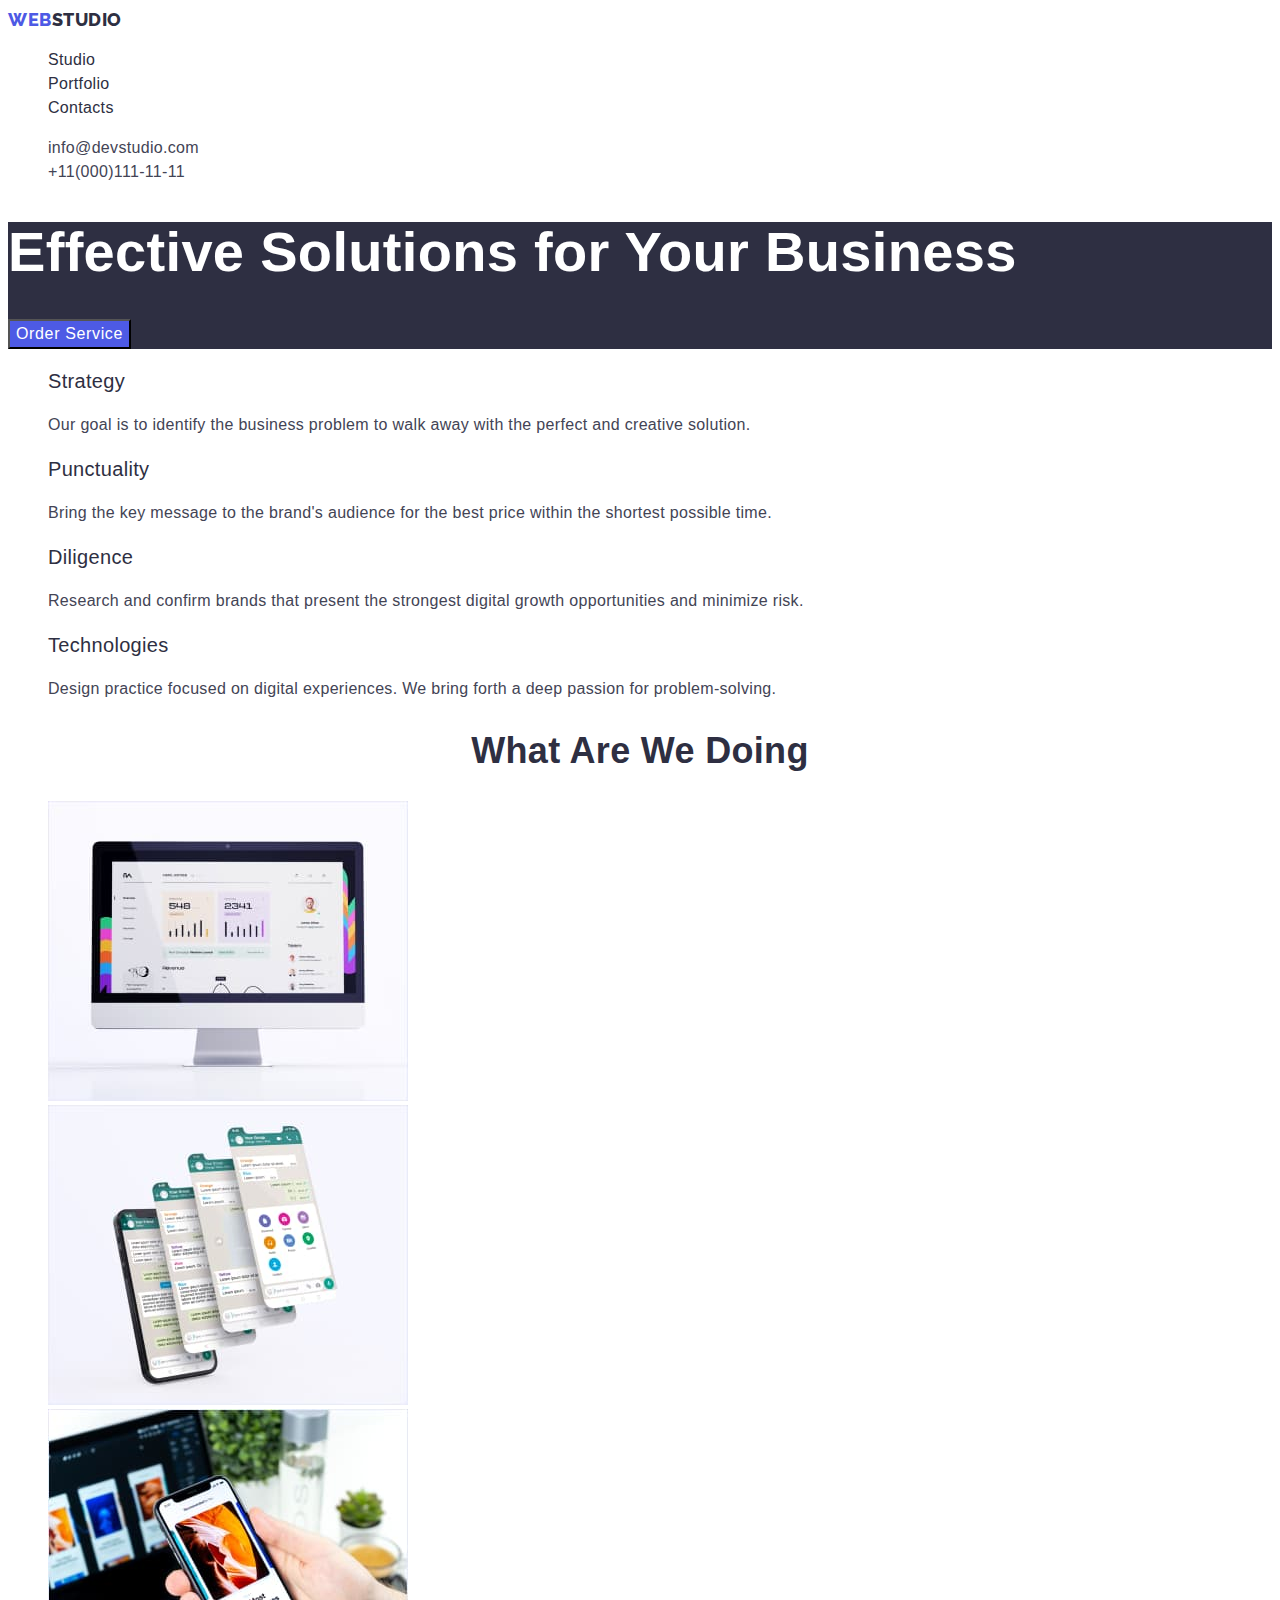
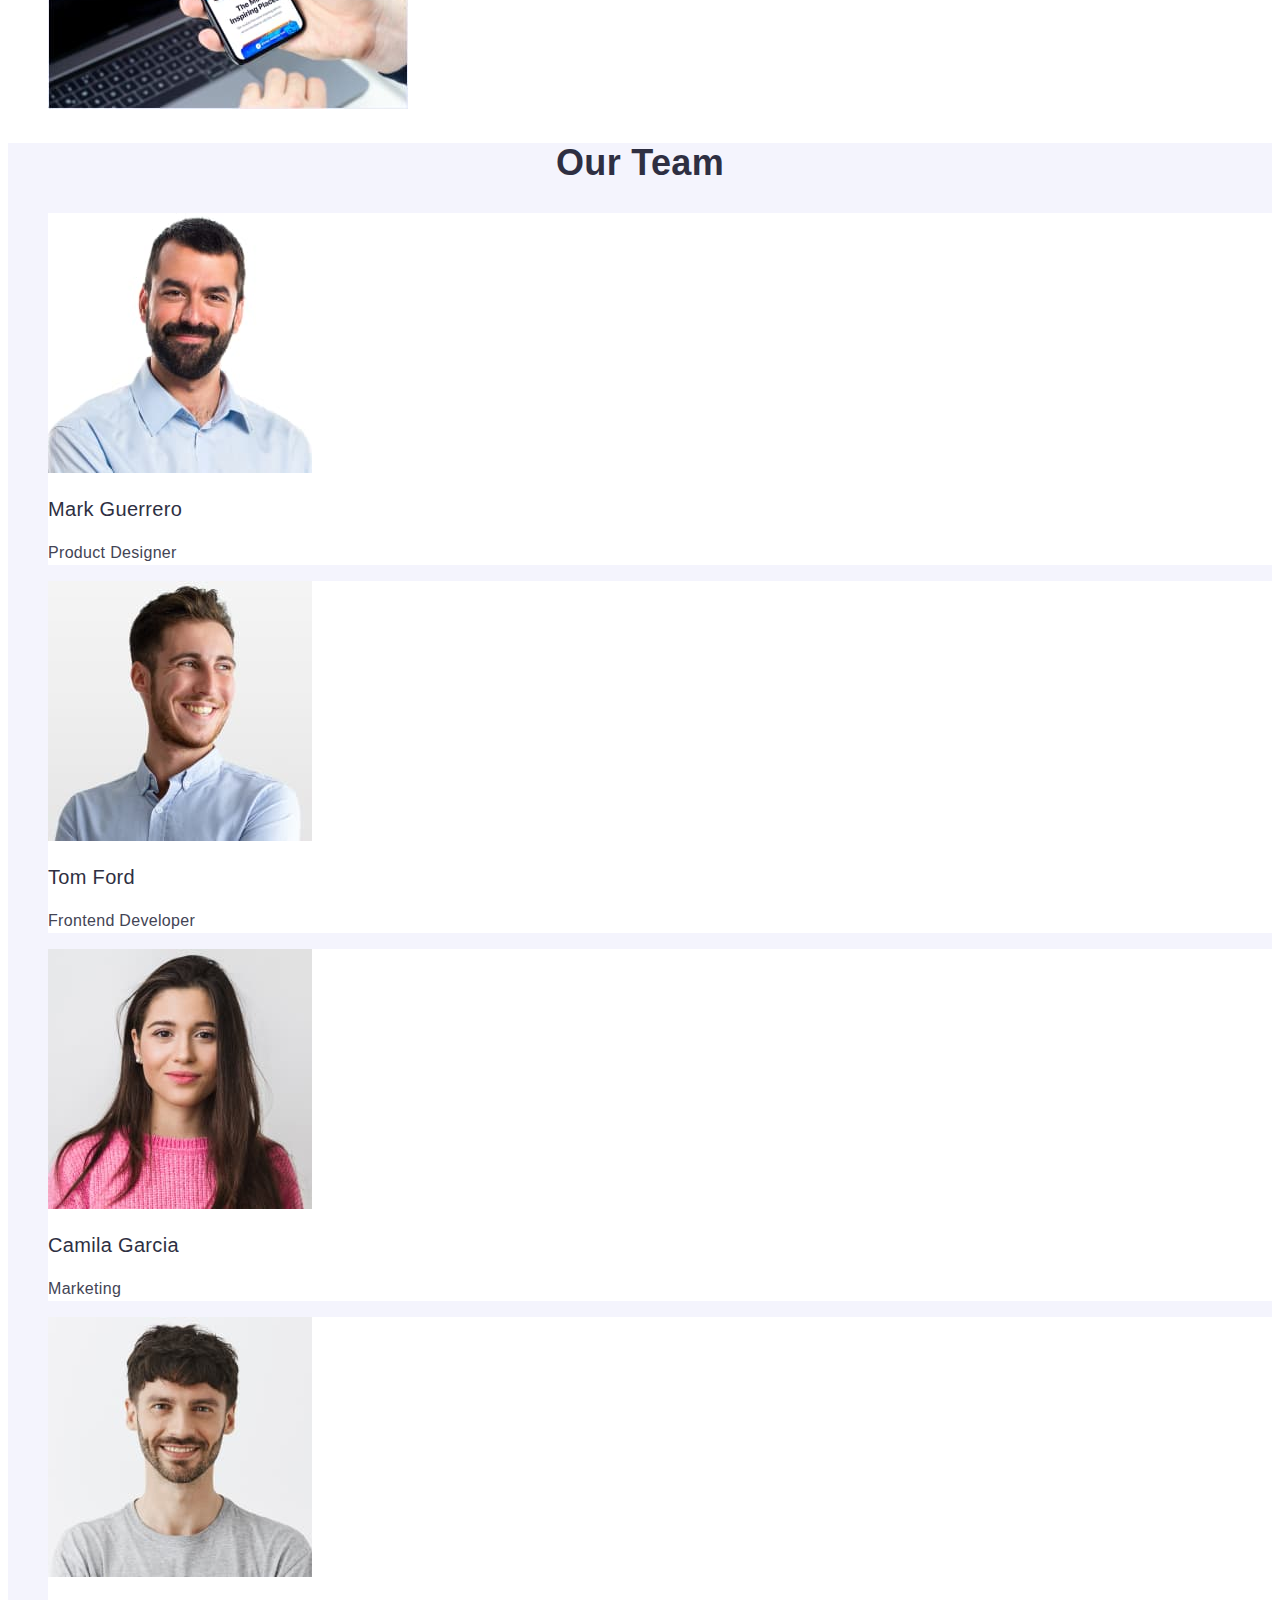
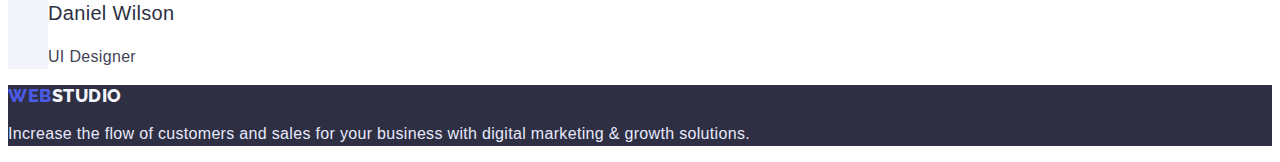
==== index.html @ e01574a3 "Initial commit" ====
<!DOCTYPE html>
<html lang="en">
  <head>
    <meta charset="UTF-8" />
    <meta http-equiv="X-UA-Compatible" content="IE=edge" />
    <meta name="viewport" content="width=device-width, initial-scale=1.0" />
    <title>Webstudio</title>
    <!-- Fonts -->
    <link rel="preconnect" href="https://fonts.googleapis.com" />
    <link rel="preconnect" href="https://fonts.gstatic.com" crossorigin />
    <link
      href="https://fonts.googleapis.com/css2?family=Raleway:wght@800&family=Roboto:wght@400;500;700;900&display=swap"
      rel="stylesheet"
    />
    <!-- Custom styles -->
    <link rel="stylesheet" href="./css/styles.css" />
  </head>
  <body>
    <!-- Header section! -->
    <header class="header">
      <a class="link header-logo" href="./index.html">
        <span class="logo-cl">Web</span>studio</a
      >

      <nav class="header-nav">
        <ul class="header-list list-style">
          <li class="header-item">
            <a class="header-link link" href="./index.html">Studio</a>
          </li>
          <li class="header-item">
            <a class="header-link link" href="./portfolio.html">Portfolio</a>
          </li>
          <li class="header-item">
            <a class="header-link link" href="#">Contacts</a>
          </li>
        </ul>
      </nav>
      <address>
        <ul class="list-style">
          <li>
            <a class="header-contact link" href="mailto:info@devstudio.com"
              >info@devstudio.com</a
            >
          </li>
          <li>
            <a class="header-contact link" href="tel:+110001111111"
              >+11(000)111-11-11</a
            >
          </li>
        </ul>
      </address>
    </header>

    <main>
      <!-- Hero section -->
      <section class="hero-section">
        <h1 class="hero-title">Effective Solutions for Your Business</h1>
        <button class="hero-btn-txt" type="button">Order Service</button>
      </section>

      <!-- Feature section2 -->
      <section class="features-section">
        <h2 class="visually-hidden">Our feature</h2>
        <ul class="list-style">
          <li>
            <h3 class="features-title">Strategy</h3>
            <p class="features-txt">
              Our goal is to identify the business problem to walk away with the
              perfect and creative solution.
            </p>
          </li>
          <li>
            <h3 class="features-title">Punctuality</h3>
            <p class="features-txt">
              Bring the key message to the brand's audience for the best price
              within the shortest possible time.
            </p>
          </li>
          <li>
            <h3 class="features-title">Diligence</h3>
            <p class="features-txt">
              Research and confirm brands that present the strongest digital
              growth opportunities and minimize risk.
            </p>
          </li>
          <li>
            <h3 class="features-title">Technologies</h3>
            <p class="features-txt">
              Design practice focused on digital experiences. We bring forth a
              deep passion for problem-solving.
            </p>
          </li>
        </ul>
      </section>

      <!-- Image section3 -->
      <section class="image-section">
        <h2 class="image-title">What Are We Doing</h2>
        <ul class="list-style">
          <li>
            <img
              src="./images/img-section/monitor-1.jpg"
              alt="monitor"
              width="360"
              height="300"
            />
          </li>
          <li>
            <img
              src="./images/img-section/phone-2.jpg"
              alt="phone"
              width="360"
              height="300"
            />
          </li>
          <li>
            <img
              src="./images/img-section/hand-with-phone-3.jpg"
              alt="hand with phone"
              width="360"
              height="300"
            />
          </li>
        </ul>
      </section>

      <!-- Avatar-section4 -->
      <section class="avatar-section">
        <h2 class="avatar-title">Our Team</h2>
        <ul class="list-style">
          <li class="avatar-content">
            <img
              src="./images/team-section/mark-4.jpg"
              alt="Foto Mark"
              width="264"
              height="260"
            />
            <h3 class="avatar-user">Mark Guerrero</h3>
            <p class="avatar-txt">Product Designer</p>
          </li>
          <li class="avatar-content">
            <img
              src="./images/team-section/tom-5.jpg"
              alt="Foto Tom"
              width="264"
              height="260"
            />
            <h3 class="avatar-user">Tom Ford</h3>
            <p class="avatar-txt">Frontend Developer</p>
          </li>
          <li class="avatar-content">
            <img
              src="./images/team-section/camila-6.jpg"
              alt="Foto Camila"
              width="264"
              height="260"
            />
            <h3 class="avatar-user">Camila Garcia</h3>
            <p class="avatar-txt">Marketing</p>
          </li>
          <li class="avatar-content">
            <img
              src="./images/team-section/daniel-7.jpg"
              alt="Foto Daniel"
              width="264"
              height="260"
            />
            <h3 class="avatar-user">Daniel Wilson</h3>
            <p class="avatar-txt">UI Designer</p>
          </li>
        </ul>
      </section>
    </main>

    <!-- footer sectoin -->
    <footer class="footer">
      <a class="link footer-logo" href="./index.html">
        <span class="logo-cl">Web</span>studio</a
      >
      <p class="footer-desc">
        Increase the flow of customers and sales for your business with digital
        marketing & growth solutions.
      </p>
    </footer>
  </body>
</html>
---- css/styles.css ----
:root {
  /* Fonts */
  --primary-fonts: Roboto, sans-serif;
  --secondary-fonts: Raleway, sans-serif;

  /* Text colors */
  --primary-txt-navy-blue: #2e2f42;
  --secondary-txt-slate: #434455;
  --accent-txt-iris: #4d5ae5;
  --liht-txt-fff: #ffffff;

  /* BG colors */
  --primary-bg-navy-blue: #2e2f42;
  --color-cornflower: #e7e9fc;
  --color-cloud: #f4f4fd;

  /* Others */
  --color-iris: #4d5ae5;
  --color-ocean: #404bbf;
  --color-green: #31d0aa;
  --color-light-slate: #8e8f99;
  --color-navy-blue-modal: #2e2f42;
  --color-grey: #2e2f42;
}

/**
  |============================
  | ======COMPONENTS========
  |============================
*/

body {
  font-family: --primary-fonts, sans-serif;
  letter-spacing: 0.02em;
  color: var(--secondary-txt-slate);
}

.visually-hidden {
  position: absolute;
  width: 1px;
  height: 1px;
  margin: -1px;
  border: 0;
  padding: 0;

  white-space: nowrap;
  clip-path: inset(100%);
  clip: rect(0 0 0 0);
  overflow: hidden;
}

.title-box {
  font-weight: 500;
  font-size: 20px;
  line-height: calc(24 / 20);
  color: var(--primary-txt-navy-blue);
}

/* ===========Reset stules=============== */

.link {
  text-decoration: none;
}

.list-style {
  list-style-type: none;
}

line-height: calc(24 / 16);

/**
  |============================
  | Header styles
  |============================
*/

.header {
}

.header-logo {
  font-family: var(--secondary-fonts);
  font-weight: 800;
  font-size: 18px;
  line-height: calc(24 / 18);
  letter-spacing: 0.03em;
  text-transform: uppercase;
  color: var(--primary-txt-navy-blue);
}

.logo-cl {
  color: var(--accent-txt-iris);
}

.header-nav {
}

.header-list {
}

.header-item {
}

.header-link {
  font-weight: 500;
  line-height: calc(24 / 16);
  color: var(--primary-txt-navy-blue);
}

.header-link:hover,
.header-link:focus,
.header-contact:hover,
.header-contact:focus {
  color: var(--accent-txt-iris);
}

.header-contact {
  font-style: normal;
  line-height: calc(24 / 16);
  color: var(--secondary-txt-slate);
}

/**
  |============================
  | Hero section
  |============================
*/

.hero-section {
  background-color: var(--primary-bg-navy-blue);
}

.hero-title {
  font-size: 56px;
  line-height: calc(60 / 56);
  color: var(--liht-txt-fff);
}

.hero-btn-txt {
  font-family: inherit;
  font-weight: 500;
  font-size: 16px;
  line-height: calc(24 / 16);
  letter-spacing: 0.04em;
  color: var(--liht-txt-fff);

  background-color: var(--color-iris);

  cursor: pointer;
}

.hero-btn-txt:hover,
.hero-btn-txt:focus,
.hero-btn-txt:active {
  background-color: var(--color-ocean);
}

/**
  |============================
  | Feature section
  |============================
*/

.features-section {
}

.features-title {
  font-weight: 500;
  font-size: 20px;
  line-height: calc(24 / 20);
  color: var(--primary-txt-navy-blue);
}

.features-txt {
  line-height: calc(24 / 16);
}

/**
  |============================
  | Image section
  |============================
*/

.image-section {
}

.image-title,
.avatar-title {
  font-size: 36px;
  line-height: calc(40 / 36);
  text-align: center;
  text-transform: capitalize;
  color: var(--primary-txt-navy-blue);
}

/**
  |============================
  | Avatar-section
  |============================
*/

.avatar-section {
  background-color: var(--color-cloud);
}

.avatar-content {
  background-color: #ffffff;
}

.avatar-user {
  font-weight: 500;
  font-size: 20px;
  line-height: calc(24 / 20);
  color: var(--primary-txt-navy-blue);
}

.avatar-txt {
  line-height: calc(24 / 16);
}

/**
  |============================
  | Footer section
  |============================
*/

.footer {
  background-color: var(--primary-bg-navy-blue);
}

.footer-logo {
  font-family: var(--secondary-fonts);
  font-weight: 800;
  font-size: 18px;
  line-height: calc(21 / 18);
  letter-spacing: 0.03em;
  text-transform: uppercase;
  color: var(--color-cloud);
}

.footer-desc {
  line-height: calc(24 / 16);
  color: var(--color-cornflower);
}

/**
  |============================
  | !!! PORTFOLIO !!!
  |============================
*/

.picture-bcg {
  background-color: var(--liht-txt-fff);
}

.list-btn {
  font-weight: 500;
  font-size: 16px;
  line-height: calc(24 / 16);
  text-align: center;
  letter-spacing: 0.04em;
  color: var(--color-iris);

  border: 1px solid #e7e9fc;
  border-radius: 4px;

  background-color: var(--color-cloud);
  cursor: pointer;
}

.list-btn:hover,
.list-btn:focus {
  color: var(--liht-txt-fff);
  background-color: var(--color-ocean);
}

.picture-txt {
  line-height: calc(24 / 16);
}
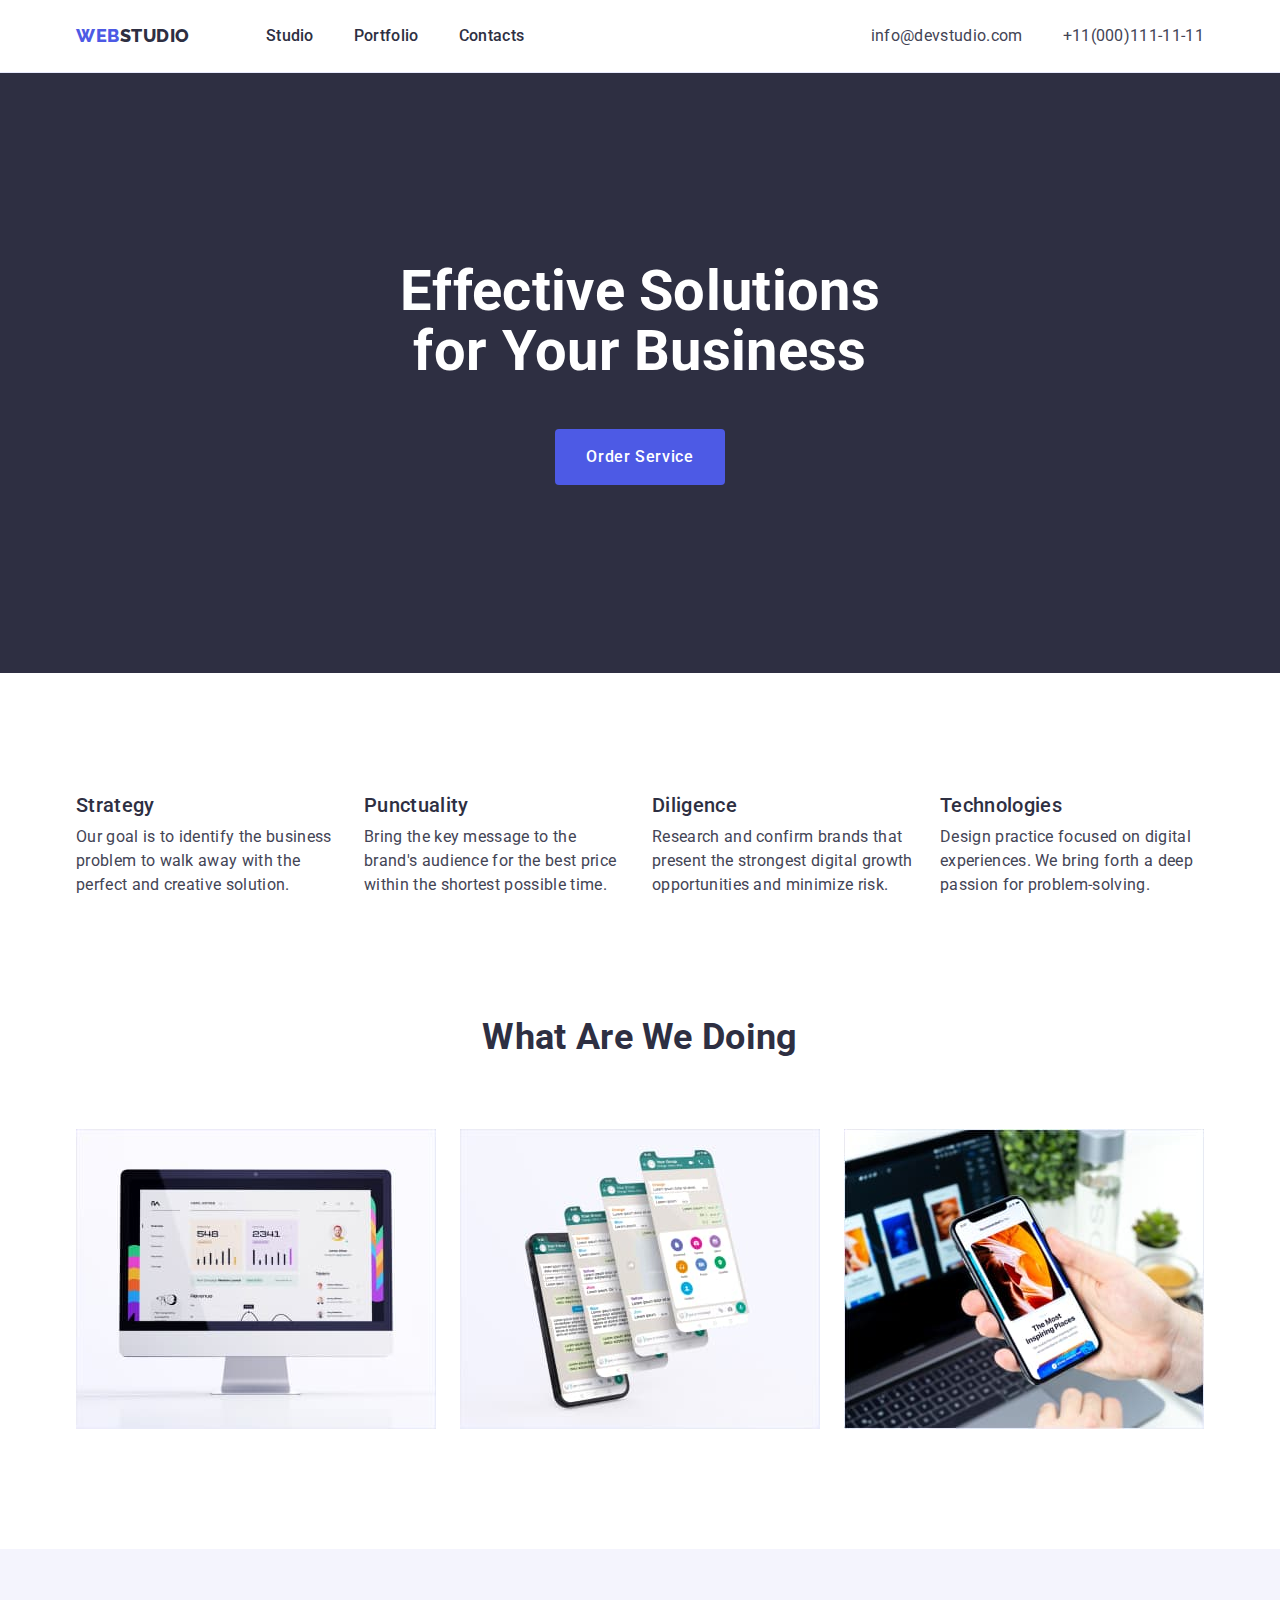
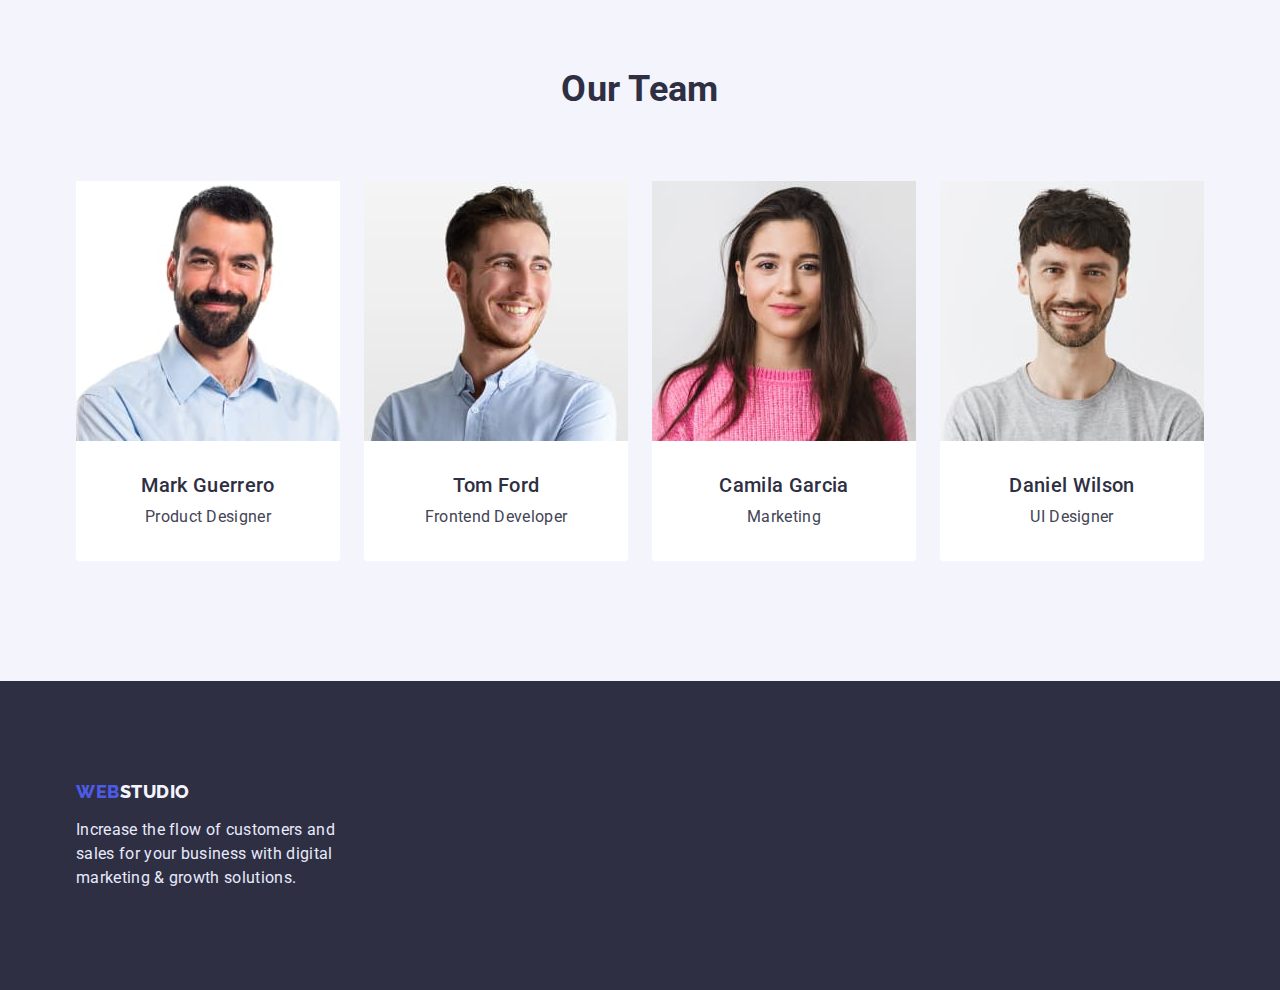
==== commit bf35b21e: "update1 hw-03" ====
--- a/index.html
+++ b/index.html
@@ -13,174 +13,198 @@
       rel="stylesheet"
     />
     <!-- Custom styles -->
+    <link
+      rel="stylesheet"
+      href="https://cdn.jsdelivr.net/npm/modern-normalize@1.1.0/modern-normalize.min.css"
+    />
     <link rel="stylesheet" href="./css/styles.css" />
   </head>
   <body>
     <!-- Header section! -->
     <header class="header">
-      <a class="link header-logo" href="./index.html">
-        <span class="logo-cl">Web</span>studio</a
-      >
-
-      <nav class="header-nav">
-        <ul class="header-list list-style">
-          <li class="header-item">
-            <a class="header-link link" href="./index.html">Studio</a>
-          </li>
-          <li class="header-item">
-            <a class="header-link link" href="./portfolio.html">Portfolio</a>
-          </li>
-          <li class="header-item">
-            <a class="header-link link" href="#">Contacts</a>
-          </li>
-        </ul>
-      </nav>
-      <address>
-        <ul class="list-style">
-          <li>
-            <a class="header-contact link" href="mailto:info@devstudio.com"
-              >info@devstudio.com</a
-            >
-          </li>
-          <li>
-            <a class="header-contact link" href="tel:+110001111111"
-              >+11(000)111-11-11</a
-            >
-          </li>
-        </ul>
-      </address>
+      <div class="container header-conteiner">
+        <a class="link header-logo" href="./index.html">
+          <span class="logo-cl">Web</span>studio</a
+        >
+
+        <nav class="header-nav">
+          <ul class="header-list list-style">
+            <li class="header-item">
+              <a class="header-link link" href="./index.html">Studio</a>
+            </li>
+            <li class="header-item">
+              <a class="header-link link" href="./portfolio.html">Portfolio</a>
+            </li>
+            <li class="header-item">
+              <a class="header-link link" href="#">Contacts</a>
+            </li>
+          </ul>
+        </nav>
+        <address class="address-margin">
+          <ul class="list-style address-conteiner">
+            <li class="address-box">
+              <a class="header-contact link" href="mailto:info@devstudio.com"
+                >info@devstudio.com</a
+              >
+            </li>
+            <li>
+              <a class="header-contact link" href="tel:+110001111111"
+                >+11(000)111-11-11</a
+              >
+            </li>
+          </ul>
+        </address>
+      </div>
     </header>
 
     <main>
       <!-- Hero section -->
       <section class="hero-section">
-        <h1 class="hero-title">Effective Solutions for Your Business</h1>
-        <button class="hero-btn-txt" type="button">Order Service</button>
+        <div class="container hero-conteiner">
+          <h1 class="hero-title">Effective Solutions for Your Business</h1>
+          <button class="hero-btn-txt" type="button">Order Service</button>
+        </div>
       </section>
 
       <!-- Feature section2 -->
       <section class="features-section">
-        <h2 class="visually-hidden">Our feature</h2>
-        <ul class="list-style">
-          <li>
-            <h3 class="features-title">Strategy</h3>
-            <p class="features-txt">
-              Our goal is to identify the business problem to walk away with the
-              perfect and creative solution.
-            </p>
-          </li>
-          <li>
-            <h3 class="features-title">Punctuality</h3>
-            <p class="features-txt">
-              Bring the key message to the brand's audience for the best price
-              within the shortest possible time.
-            </p>
-          </li>
-          <li>
-            <h3 class="features-title">Diligence</h3>
-            <p class="features-txt">
-              Research and confirm brands that present the strongest digital
-              growth opportunities and minimize risk.
-            </p>
-          </li>
-          <li>
-            <h3 class="features-title">Technologies</h3>
-            <p class="features-txt">
-              Design practice focused on digital experiences. We bring forth a
-              deep passion for problem-solving.
-            </p>
-          </li>
-        </ul>
+        <div class="container">
+          <h2 class="visually-hidden">Our feature</h2>
+          <ul class="list-style features-width">
+            <li>
+              <h3 class="features-title title-box">Strategy</h3>
+              <p class="features-txt">
+                Our goal is to identify the business problem to walk away with
+                the perfect and creative solution.
+              </p>
+            </li>
+            <li>
+              <h3 class="features-title title-box">Punctuality</h3>
+              <p class="features-txt">
+                Bring the key message to the brand's audience for the best price
+                within the shortest possible time.
+              </p>
+            </li>
+            <li>
+              <h3 class="features-title title-box">Diligence</h3>
+              <p class="features-txt">
+                Research and confirm brands that present the strongest digital
+                growth opportunities and minimize risk.
+              </p>
+            </li>
+            <li>
+              <h3 class="features-title title-box">Technologies</h3>
+              <p class="features-txt">
+                Design practice focused on digital experiences. We bring forth a
+                deep passion for problem-solving.
+              </p>
+            </li>
+          </ul>
+        </div>
       </section>
 
       <!-- Image section3 -->
       <section class="image-section">
-        <h2 class="image-title">What Are We Doing</h2>
-        <ul class="list-style">
-          <li>
-            <img
-              src="./images/img-section/monitor-1.jpg"
-              alt="monitor"
-              width="360"
-              height="300"
-            />
-          </li>
-          <li>
-            <img
-              src="./images/img-section/phone-2.jpg"
-              alt="phone"
-              width="360"
-              height="300"
-            />
-          </li>
-          <li>
-            <img
-              src="./images/img-section/hand-with-phone-3.jpg"
-              alt="hand with phone"
-              width="360"
-              height="300"
-            />
-          </li>
-        </ul>
+        <div class="container">
+          <h2 class="image-title">What Are We Doing</h2>
+          <ul class="list-style image-container">
+            <li class="image-box">
+              <img
+                src="./images/img-section/monitor-1.jpg"
+                alt="monitor"
+                width="360"
+                height="300"
+              />
+            </li>
+            <li class="image-box">
+              <img
+                src="./images/img-section/phone-2.jpg"
+                alt="phone"
+                width="360"
+                height="300"
+              />
+            </li>
+            <li class="image-box">
+              <img
+                src="./images/img-section/hand-with-phone-3.jpg"
+                alt="hand with phone"
+                width="360"
+                height="300"
+              />
+            </li>
+          </ul>
+        </div>
       </section>
 
       <!-- Avatar-section4 -->
       <section class="avatar-section">
-        <h2 class="avatar-title">Our Team</h2>
-        <ul class="list-style">
-          <li class="avatar-content">
-            <img
-              src="./images/team-section/mark-4.jpg"
-              alt="Foto Mark"
-              width="264"
-              height="260"
-            />
-            <h3 class="avatar-user">Mark Guerrero</h3>
-            <p class="avatar-txt">Product Designer</p>
-          </li>
-          <li class="avatar-content">
-            <img
-              src="./images/team-section/tom-5.jpg"
-              alt="Foto Tom"
-              width="264"
-              height="260"
-            />
-            <h3 class="avatar-user">Tom Ford</h3>
-            <p class="avatar-txt">Frontend Developer</p>
-          </li>
-          <li class="avatar-content">
-            <img
-              src="./images/team-section/camila-6.jpg"
-              alt="Foto Camila"
-              width="264"
-              height="260"
-            />
-            <h3 class="avatar-user">Camila Garcia</h3>
-            <p class="avatar-txt">Marketing</p>
-          </li>
-          <li class="avatar-content">
-            <img
-              src="./images/team-section/daniel-7.jpg"
-              alt="Foto Daniel"
-              width="264"
-              height="260"
-            />
-            <h3 class="avatar-user">Daniel Wilson</h3>
-            <p class="avatar-txt">UI Designer</p>
-          </li>
-        </ul>
+        <div class="container">
+          <h2 class="avatar-title">Our Team</h2>
+          <ul class="list-style avatar-row">
+            <li class="avatar-content avatar-box">
+              <img
+                src="./images/team-section/mark-4.jpg"
+                alt="Foto Mark"
+                width="264"
+                height="260"
+              />
+              <div class="avatar-wrapper">
+                <h3 class="avatar-user title-box">Mark Guerrero</h3>
+                <p class="avatar-txt">Product Designer</p>
+              </div>
+            </li>
+            <li class="avatar-content avatar-box">
+              <img
+                src="./images/team-section/tom-5.jpg"
+                alt="Foto Tom"
+                width="264"
+                height="260"
+              />
+              <div class="avatar-wrapper">
+                <h3 class="avatar-user title-box">Tom Ford</h3>
+                <p class="avatar-txt">Frontend Developer</p>
+              </div>
+            </li>
+            <li class="avatar-content avatar-box">
+              <img
+                src="./images/team-section/camila-6.jpg"
+                alt="Foto Camila"
+                width="264"
+                height="260"
+              />
+              <div class="avatar-wrapper">
+                <h3 class="avatar-user title-box">Camila Garcia</h3>
+                <p class="avatar-txt">Marketing</p>
+              </div>
+            </li>
+            <li class="avatar-content avatar-box">
+              <img
+                src="./images/team-section/daniel-7.jpg"
+                alt="Foto Daniel"
+                width="264"
+                height="260"
+              />
+              <div class="avatar-wrapper">
+                <h3 class="avatar-user title-box">Daniel Wilson</h3>
+                <p class="avatar-txt">UI Designer</p>
+              </div>
+            </li>
+          </ul>
+        </div>
       </section>
     </main>
 
     <!-- footer sectoin -->
     <footer class="footer">
-      <a class="link footer-logo" href="./index.html">
-        <span class="logo-cl">Web</span>studio</a
-      >
-      <p class="footer-desc">
-        Increase the flow of customers and sales for your business with digital
-        marketing & growth solutions.
-      </p>
+      <div class="container footer-conteiner">
+        <a class="link footer-logo" href="./index.html">
+          <span class="logo-cl">Web</span>studio</a
+        >
+        <p class="footer-desc">
+          Increase the flow of customers and sales for your business with
+          digital marketing & growth solutions.
+        </p>
+      </div>
     </footer>
   </body>
 </html>
--- a/css/styles.css
+++ b/css/styles.css
@@ -21,18 +21,27 @@
   --color-light-slate: #8e8f99;
   --color-navy-blue-modal: #2e2f42;
   --color-grey: #2e2f42;
-}
-
-/**
-  |============================
-  | ======COMPONENTS========
+  --indent: 24px;
+  --item: 3;
+}
+
+/**
+  |============================
+  | ======COMPONENTS=========
   |============================
 */
 
 body {
-  font-family: --primary-fonts, sans-serif;
+  font-family: var(--primary-fonts), sans-serif;
   letter-spacing: 0.02em;
   color: var(--secondary-txt-slate);
+}
+
+.container {
+  max-width: 1158px;
+  padding: 0 15px;
+
+  margin: 0 auto;
 }
 
 .visually-hidden {
@@ -50,6 +59,7 @@
 }
 
 .title-box {
+  margin-bottom: 8px;
   font-weight: 500;
   font-size: 20px;
   line-height: calc(24 / 20);
@@ -64,9 +74,29 @@
 
 .list-style {
   list-style-type: none;
-}
-
-line-height: calc(24 / 16);
+  margin: 0;
+  padding: 0;
+}
+
+h1,
+h2,
+h3,
+h4,
+p {
+  margin: 0;
+}
+
+ul {
+  margin-top: 0;
+  margin-bottom: 0;
+  padding-left: 0;
+}
+
+img {
+  display: block;
+  max-width: 100%;
+  height: auto;
+}
 
 /**
   |============================
@@ -75,9 +105,17 @@
 */
 
 .header {
+  padding: 24px 0;
+  border-bottom: 1px solid var(--color-cornflower);
+}
+
+.header-conteiner {
+  display: flex;
+  align-items: center;
 }
 
 .header-logo {
+  margin-right: 76px;
   font-family: var(--secondary-fonts);
   font-weight: 800;
   font-size: 18px;
@@ -95,12 +133,17 @@
 }
 
 .header-list {
-}
-
-.header-item {
+  display: flex;
+  align-items: center;
+}
+
+.header-item:not(:last-child) {
+  margin-right: 40px;
 }
 
 .header-link {
+  padding-top: 3px;
+  padding-bottom: 3px;
   font-weight: 500;
   line-height: calc(24 / 16);
   color: var(--primary-txt-navy-blue);
@@ -113,7 +156,21 @@
   color: var(--accent-txt-iris);
 }
 
+.address-margin {
+  margin-left: auto;
+}
+
+.address-conteiner {
+  display: flex;
+  align-items: center;
+}
+
+.address-box {
+  margin-right: 40px;
+}
+
 .header-contact {
+  margin-right: 0;
   font-style: normal;
   line-height: calc(24 / 16);
   color: var(--secondary-txt-slate);
@@ -126,16 +183,33 @@
 */
 
 .hero-section {
+  padding-top: 188px;
+  padding-bottom: 188px;
   background-color: var(--primary-bg-navy-blue);
 }
 
+.hero-conteiner {
+  display: flex;
+  flex-direction: column;
+  justify-content: center;
+  align-items: center;
+}
+
 .hero-title {
+  width: 494px;
+
+  margin-bottom: 48px;
   font-size: 56px;
   line-height: calc(60 / 56);
   color: var(--liht-txt-fff);
+  text-align: center;
 }
 
 .hero-btn-txt {
+  min-width: 169px;
+  min-height: 56px;
+  padding: 16px 31px;
+
   font-family: inherit;
   font-weight: 500;
   font-size: 16px;
@@ -144,7 +218,8 @@
   color: var(--liht-txt-fff);
 
   background-color: var(--color-iris);
-
+  border-radius: 4px;
+  border: none;
   cursor: pointer;
 }
 
@@ -161,16 +236,20 @@
 */
 
 .features-section {
+  padding-top: 120px;
+  padding-bottom: 120px;
 }
 
 .features-title {
-  font-weight: 500;
-  font-size: 20px;
-  line-height: calc(24 / 20);
-  color: var(--primary-txt-navy-blue);
+}
+
+.features-width {
+  display: flex;
+  justify-content: space-between;
 }
 
 .features-txt {
+  width: 264px;
   line-height: calc(24 / 16);
 }
 
@@ -181,10 +260,12 @@
 */
 
 .image-section {
+  padding-bottom: 120px;
 }
 
 .image-title,
 .avatar-title {
+  margin-bottom: 72px;
   font-size: 36px;
   line-height: calc(40 / 36);
   text-align: center;
@@ -192,6 +273,20 @@
   color: var(--primary-txt-navy-blue);
 }
 
+.image-container {
+  display: flex;
+  flex-wrap: wrap;
+  gap: var(--indent);
+}
+
+.image-box {
+  flex-basis: calc((100% - var(--indent) * var(--item) - 1) / var(--item));
+}
+
+/* .image-box:not(:nth-child(3n)) {
+  margin-right: 24px;
+} */
+
 /**
   |============================
   | Avatar-section
@@ -199,18 +294,38 @@
 */
 
 .avatar-section {
+  padding-top: 120px;
+  padding-bottom: 120px;
   background-color: var(--color-cloud);
 }
 
+.avatar-row {
+  display: flex;
+  flex-wrap: wrap;
+  gap: var(--indent);
+}
+
 .avatar-content {
+  /* width: 264px;
+  height: 380px; */
+  flex-basis: calc((100% - var(--indent) * var(--item)) / 4);
   background-color: #ffffff;
+  border-radius: 0px 0px 4px 4px;
+}
+
+/* .avatar-box:not(:nth-child(4n)) {
+  margin-right: 24px;
+} */
+
+.avatar-wrapper {
+  padding: 32px 16px;
+  display: flex;
+  flex-direction: column;
+  justify-content: center;
+  align-items: center;
 }
 
 .avatar-user {
-  font-weight: 500;
-  font-size: 20px;
-  line-height: calc(24 / 20);
-  color: var(--primary-txt-navy-blue);
 }
 
 .avatar-txt {
@@ -224,7 +339,12 @@
 */
 
 .footer {
+  padding-top: 100px;
+  padding-bottom: 100px;
   background-color: var(--primary-bg-navy-blue);
+}
+
+.footer-conteiner {
 }
 
 .footer-logo {
@@ -238,6 +358,8 @@
 }
 
 .footer-desc {
+  width: 264px;
+  margin-top: 16px;
   line-height: calc(24 / 16);
   color: var(--color-cornflower);
 }
@@ -247,12 +369,26 @@
   | !!! PORTFOLIO !!!
   |============================
 */
-
-.picture-bcg {
-  background-color: var(--liht-txt-fff);
+/* -----------menu----------- */
+
+.picture {
+  padding-top: 96px;
+  padding-bottom: 120px;
+}
+
+.menu-btn {
+  display: flex;
+  justify-content: center;
+
+  margin-bottom: 72px;
+}
+
+.menu-btn-box:not(:last-child) {
+  margin-right: 24px;
 }
 
 .list-btn {
+  padding: 12px 24px;
   font-weight: 500;
   font-size: 16px;
   line-height: calc(24 / 16);
@@ -260,7 +396,7 @@
   letter-spacing: 0.04em;
   color: var(--color-iris);
 
-  border: 1px solid #e7e9fc;
+  border: 1px solid var(--color-cornflower);
   border-radius: 4px;
 
   background-color: var(--color-cloud);
@@ -273,6 +409,38 @@
   background-color: var(--color-ocean);
 }
 
+/* ------portfolio-------- */
+
+.list-flex {
+  display: flex;
+  flex-wrap: wrap;
+  gap: var(--indent);
+}
+
+.picture-item {
+  width: 360px;
+  height: 420px;
+  background-color: var(--liht-txt-fff);
+}
+
+.portfolio-item {
+  flex-basis: calc((100% - var(--indent) * (var(--item) - 1)) / var(--item));
+}
+
+/* .portfolio-item:not(:nth-child(3n)) {
+  margin-right: 24px;
+} */
+
+.portfolio-item:not(:nth-last-child(-n + 3)) {
+  margin-bottom: 24px;
+}
+
+.portfolio-wrapper {
+  padding: 32px 16px;
+  border: 1px solid var(--color-cornflower);
+  border-top: none;
+}
+
 .picture-txt {
   line-height: calc(24 / 16);
 }
